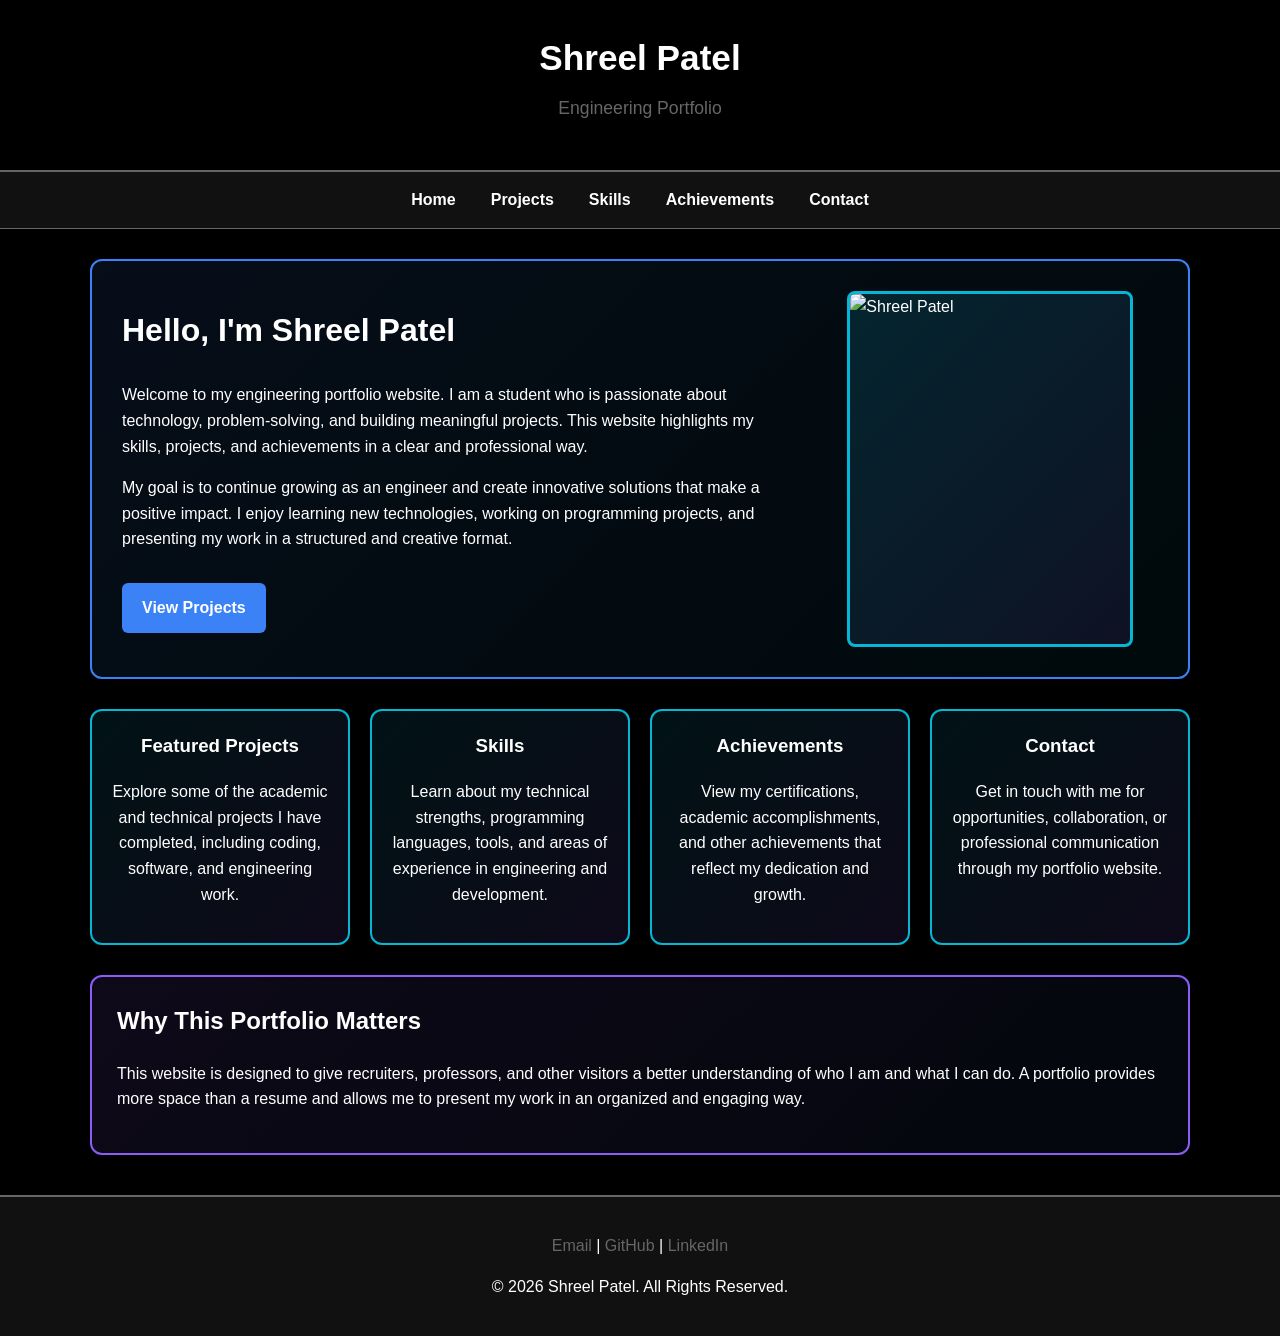
==== index.html @ b96296e6 "Initial portfolio homepage" ====
<!DOCTYPE html>
<html lang="en">
<head>
    <meta charset="UTF-8">
    <meta name="viewport" content="width=device-width, initial-scale=1.0">
    <meta name="description" content="Shreel Patel Engineering Portfolio website">
    <meta name="keywords" content="Shreel Patel, engineering portfolio, projects, skills, achievements">
    <meta name="author" content="Shreel Dipakkumar Patel">
    <title>Shreel Patel | Engineering Portfolio</title>
    <link rel="stylesheet" href="style.css">
</head>
<body>

    <header>
        <h1>Shreel Patel</h1>
        <p>Engineering Portfolio</p>
    </header>

    <nav>
        <ul>
            <li><a href="index.html">Home</a></li>
            <li><a href="#">Projects</a></li>
            <li><a href="#">Skills</a></li>
            <li><a href="#">Achievements</a></li>
            <li><a href="#">Contact</a></li>
        </ul>
    </nav>

    <main>
        <section class="intro">
            <div class="intro-text">
                <h2>Hello, I'm Shreel Patel</h2>
                <p>
                    Welcome to my engineering portfolio website. I am a student who is passionate about
                    technology, problem-solving, and building meaningful projects. This website highlights
                    my skills, projects, and achievements in a clear and professional way.
                </p>
                <p>
                    My goal is to continue growing as an engineer and create innovative solutions that
                    make a positive impact. I enjoy learning new technologies, working on programming
                    projects, and presenting my work in a structured and creative format.
                </p>
                <a class="button" href="#">View Projects</a>
            </div>

            <div class="intro-image">
                <img src="Personal.jpg" alt="Shreel Patel" class="photo-box">
            </div>
        </section>

        <section class="highlights">
            <article class="card">
                <h3>Featured Projects</h3>
                <p>
                    Explore some of the academic and technical projects I have completed, including coding,
                    software, and engineering work.
                </p>
            </article>

            <article class="card">
                <h3>Skills</h3>
                <p>
                    Learn about my technical strengths, programming languages, tools, and areas of
                    experience in engineering and development.
                </p>
            </article>

            <article class="card">
                <h3>Achievements</h3>
                <p>
                    View my certifications, academic accomplishments, and other achievements that reflect
                    my dedication and growth.
                </p>
            </article>

            <article class="card">
                <h3>Contact</h3>
                <p>
                    Get in touch with me for opportunities, collaboration, or professional communication
                    through my portfolio website.
                </p>
            </article>
        </section>

        <section class="about-preview">
            <h2>Why This Portfolio Matters</h2>
            <p>
                This website is designed to give recruiters, professors, and other visitors a better
                understanding of who I am and what I can do. A portfolio provides more space than a
                resume and allows me to present my work in an organized and engaging way.
            </p>
        </section>
    </main>

    <footer>
        <p>
            <a href="mailto:spate260@asu.edu">Email</a> |
            <a href="https://github.com/spate260-Patel" target="_blank">GitHub</a> |
            <a href="https://linkedin.com/in/shreeldipakkumarpatel" target="_blank">LinkedIn</a>
        </p>
        <p>&copy; 2026 Shreel Patel. All Rights Reserved.</p>
    </footer>

</body>
</html>
---- style.css ----
:root {
    --text: #ffffff;
    --background: #000000;
    --primary: #ffffff;
    --secondary: #cccccc;
    --accent: #666666;
    --accent-blue: #3b82f6;
    --accent-teal: #06b6d4;
    --accent-purple: #8b5cf6;
}

body {
    margin: 0;
    font-family: Arial, Helvetica, sans-serif;
    background-color: var(--background);
    color: var(--text);
    line-height: 1.6;
}

header {
    text-align: center;
    padding: 30px 20px;
    border-bottom: 2px solid var(--accent);
}

header h1 {
    margin: 0;
    font-size: 2.2em;
}

header p {
    margin-top: 8px;
    font-size: 1.1em;
    color: var(--accent);
}

nav {
    background-color: #111111;
    border-bottom: 1px solid var(--accent);
}

nav ul {
    list-style-type: none;
    margin: 0;
    padding: 15px 0;
    display: flex;
    justify-content: center;
    gap: 35px;
}

nav a {
    color: var(--text);
    text-decoration: none;
    font-weight: bold;
}

nav a:hover {
    color: var(--primary);
}

main {
    width: 90%;
    max-width: 1100px;
    margin: 30px auto;
}

.intro {
    display: flex;
    justify-content: space-between;
    align-items: center;
    gap: 30px;
    padding: 30px;
    border: 2px solid var(--accent-blue);
    border-radius: 12px;
    background: linear-gradient(135deg, rgba(59, 130, 246, 0.1) 0%, rgba(6, 182, 212, 0.05) 100%);
    transition: all 0.3s ease;
}

.intro-text {
    flex: 2;
}

.intro-text h2 {
    font-size: 2em;
    margin-top: 0;
    color: var(--primary);
}

.intro-image {
    flex: 1;
    display: flex;
    justify-content: center;
}

.photo-box {
    width: 280px;
    height: 350px;
    border: 3px solid var(--accent-teal);
    display: block;
    background: linear-gradient(135deg, rgba(6, 182, 212, 0.15) 0%, rgba(139, 92, 246, 0.1) 100%);
    border-radius: 8px;
    transition: all 0.3s ease;
    object-fit: contain;
    object-position: center;
}

.photo-box:hover {
    border-color: var(--accent-purple);
    box-shadow: 0 0 25px rgba(139, 92, 246, 0.4);
}

.button {
    display: inline-block;
    margin-top: 15px;
    padding: 12px 20px;
    background-color: var(--accent-blue);
    color: #ffffff;
    text-decoration: none;
    border-radius: 6px;
    font-weight: bold;
    transition: all 0.3s ease;
}

.button:hover {
    background-color: var(--accent-teal);
    color: #000000;
    transform: translateY(-2px);
    box-shadow: 0 5px 15px rgba(6, 182, 212, 0.4);
}

.highlights {
    display: grid;
    grid-template-columns: repeat(4, 1fr);
    gap: 20px;
    margin-top: 30px;
}

.card {
    border: 2px solid var(--accent-teal);
    border-radius: 12px;
    padding: 20px;
    text-align: center;
    background: linear-gradient(135deg, rgba(6, 182, 212, 0.1) 0%, rgba(139, 92, 246, 0.1) 100%);
    transition: all 0.3s ease;
}

.card:hover {
    border-color: var(--accent-purple);
    box-shadow: 0 0 20px rgba(6, 182, 212, 0.3);
    transform: translateY(-5px);
}

.card h3 {
    margin-top: 0;
    color: var(--primary);
}

.about-preview {
    margin-top: 30px;
    padding: 25px;
    border: 2px solid var(--accent-purple);
    border-radius: 12px;
    background: linear-gradient(135deg, rgba(139, 92, 246, 0.1) 0%, rgba(59, 130, 246, 0.05) 100%);
    transition: all 0.3s ease;
}

.about-preview h2 {
    margin-top: 0;
    color: var(--primary);
}

footer {
    text-align: center;
    padding: 20px;
    margin-top: 40px;
    border-top: 2px solid var(--accent);
    background-color: #111111;
}

footer a {
    color: var(--accent);
    text-decoration: none;
}

footer a:hover {
    color: var(--primary);
}

@media (max-width: 900px) {
    .intro {
        flex-direction: column;
        text-align: center;
    }

    .highlights {
        grid-template-columns: repeat(2, 1fr);
    }
}

@media (max-width: 600px) {
    nav ul {
        flex-direction: column;
        gap: 15px;
    }

    .highlights {
        grid-template-columns: 1fr;
    }

    .photo-box {
        width: 180px;
        height: 180px;
    }
}
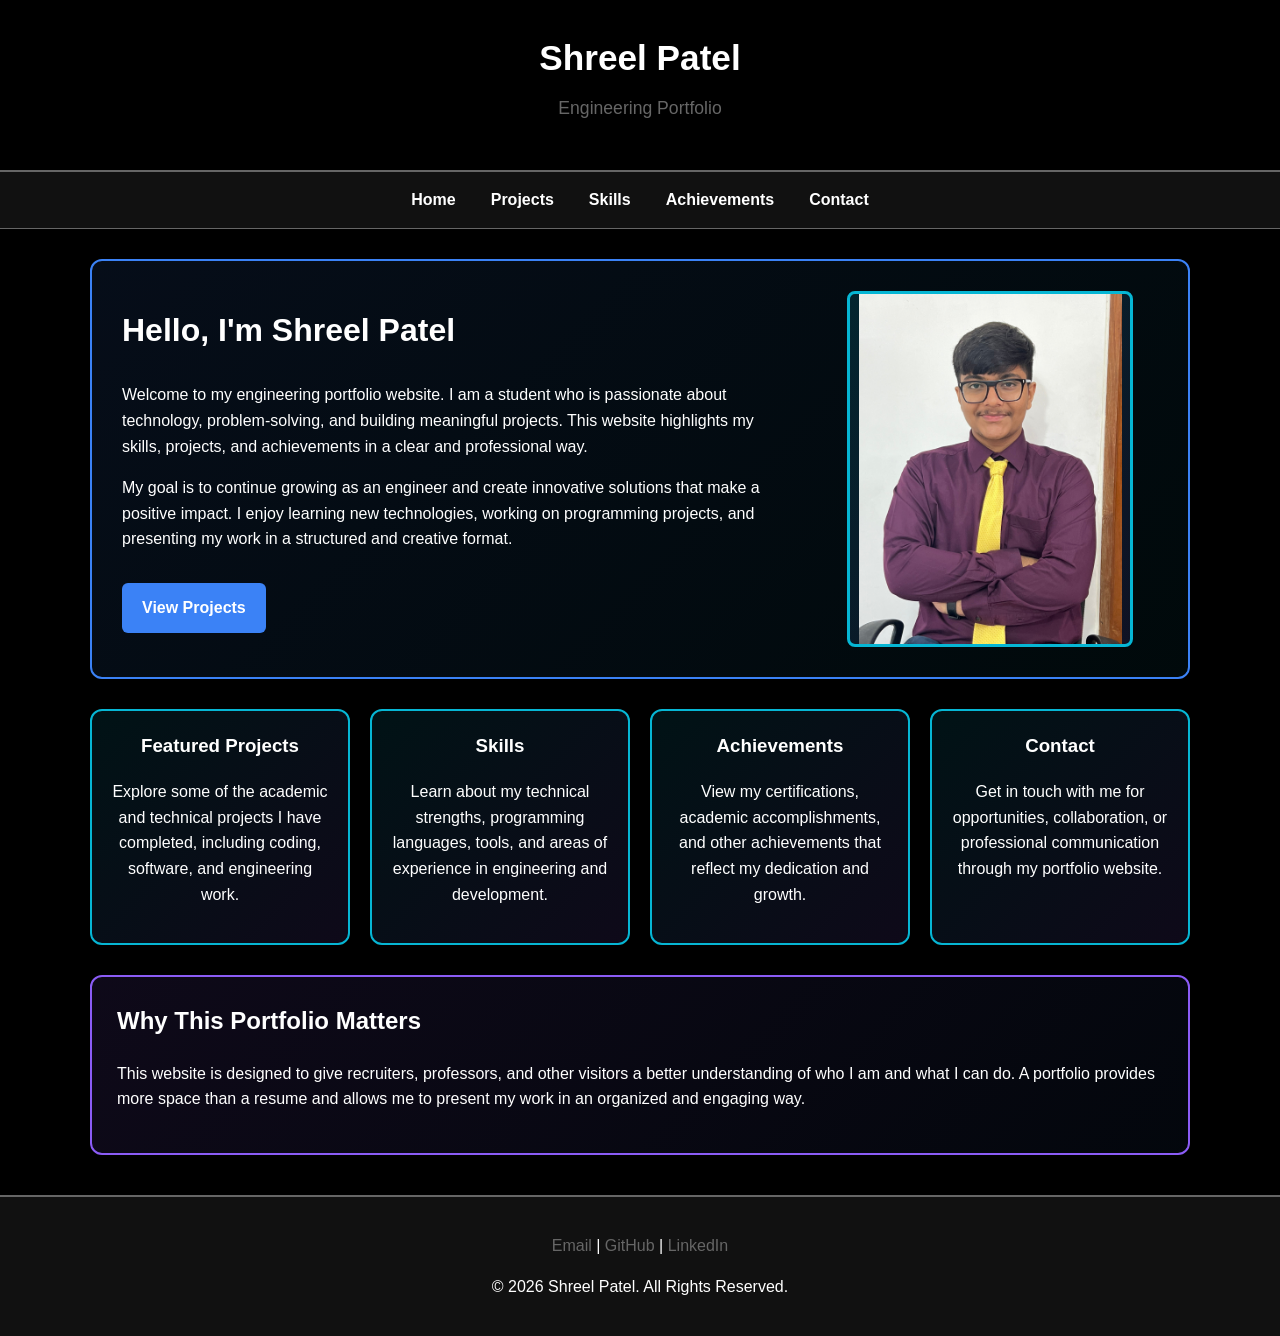
==== commit 60d29776: "Update index.html" ====
--- a/index.html
+++ b/index.html
@@ -44,7 +44,7 @@
             </div>
 
             <div class="intro-image">
-                <img src="Personal.jpg" alt="Shreel Patel" class="photo-box">
+                <img src="Personal.JPG" alt="Shreel Patel" class="photo-box">
             </div>
         </section>
 
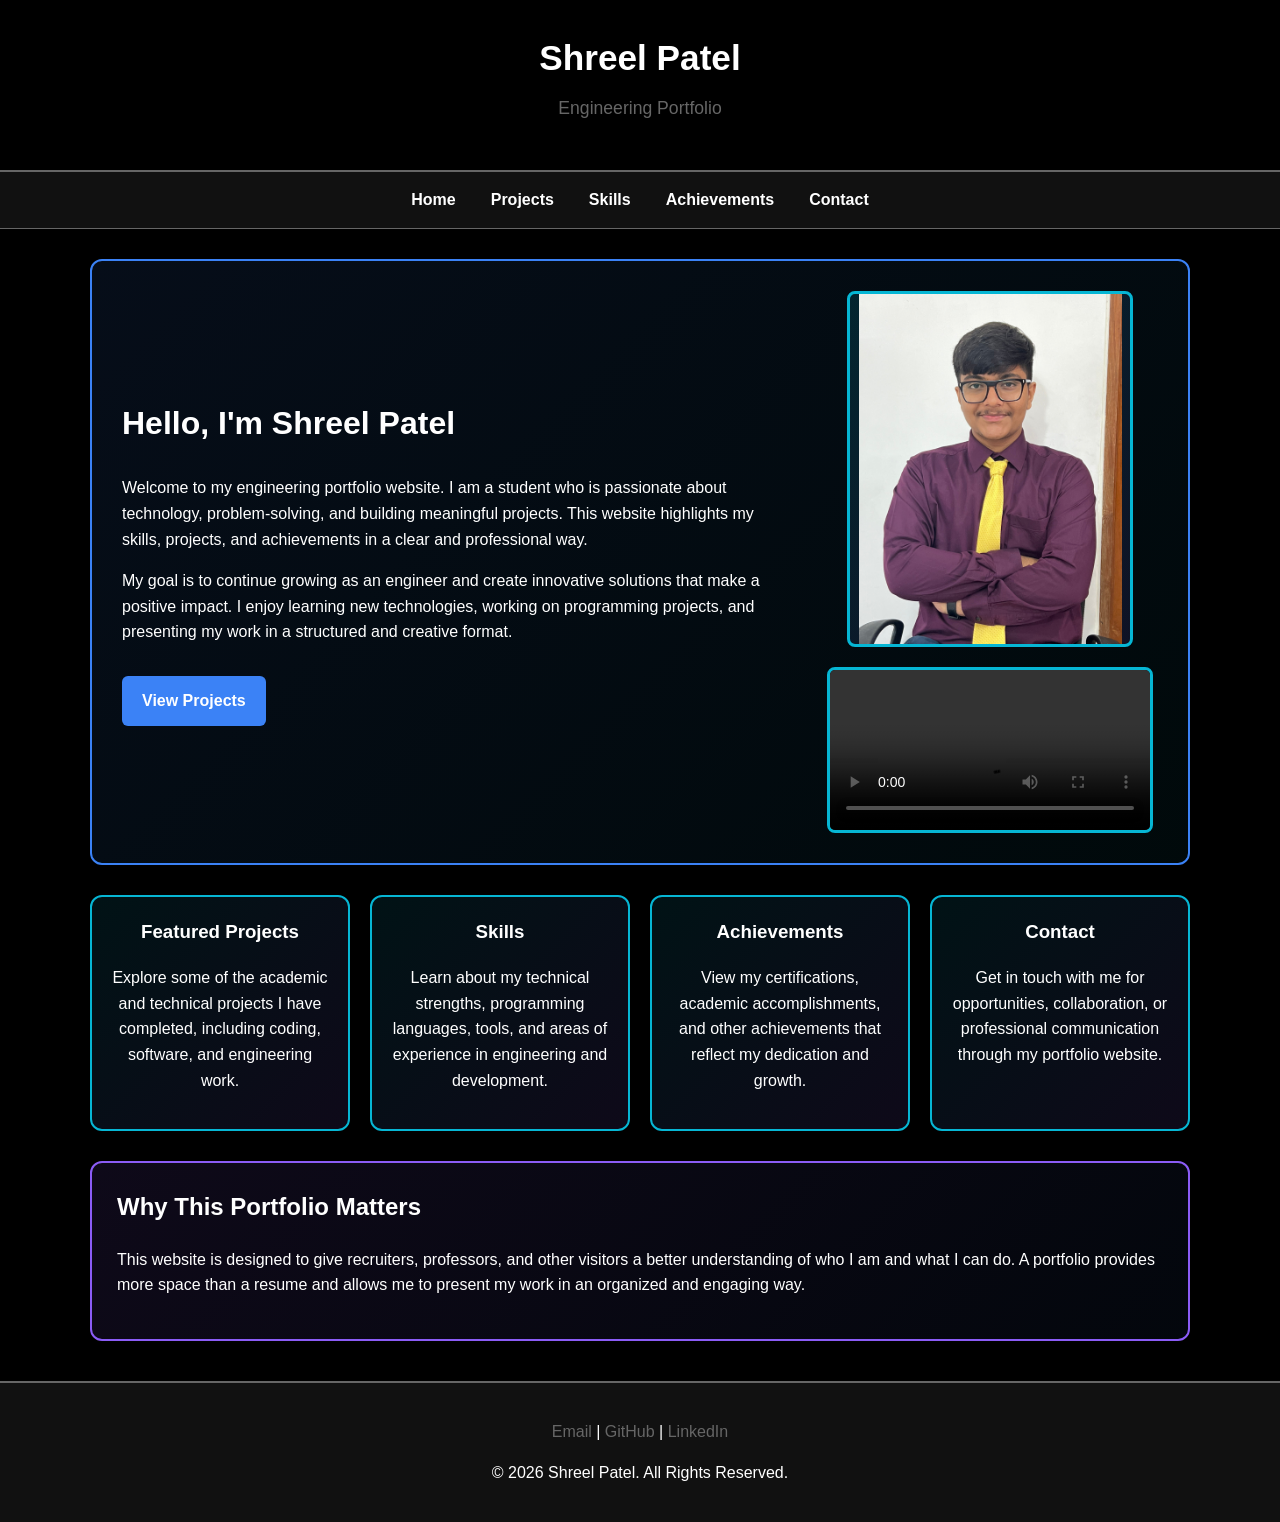
==== commit 0af93643: "Add portfolio files and updates" ====
--- a/index.html
+++ b/index.html
@@ -19,10 +19,10 @@
     <nav>
         <ul>
             <li><a href="index.html">Home</a></li>
-            <li><a href="#">Projects</a></li>
-            <li><a href="#">Skills</a></li>
-            <li><a href="#">Achievements</a></li>
-            <li><a href="#">Contact</a></li>
+            <li><a href="projects.html">Projects</a></li>
+            <li><a href="skills.html">Skills</a></li>
+            <li><a href="achievements.html">Achievements</a></li>
+            <li><a href="contact.html">Contact</a></li>
         </ul>
     </nav>
 
@@ -43,8 +43,12 @@
                 <a class="button" href="#">View Projects</a>
             </div>
 
-            <div class="intro-image">
+            <div class="intro-image" style="flex-direction: column; gap: 20px; align-items: center;">
                 <img src="Personal.JPG" alt="Shreel Patel" class="photo-box">
+                <video width="320" controls style="border: 3px solid var(--accent-teal); border-radius: 8px;">
+                    <source src="video_shreel.mp4" type="video/mp4">
+                    Your browser does not support the video tag.
+                </video>
             </div>
         </section>
 
--- a/style.css
+++ b/style.css
@@ -211,4 +211,56 @@
         width: 180px;
         height: 180px;
     }
+}
+
+table {
+    width: 100%;
+    border-collapse: collapse;
+    margin-top: 20px;
+    margin-bottom: 20px;
+}
+
+th, td {
+    border: 1px solid var(--accent);
+    padding: 10px;
+    text-align: left;
+}
+
+th {
+    background-color: #111111;
+    color: var(--primary);
+}
+
+form input[type="text"],
+form input[type="email"],
+form textarea {
+    width: 100%;
+    max-width: 500px;
+    padding: 10px;
+    background-color: #111111;
+    color: var(--text);
+    border: 1px solid var(--accent);
+    border-radius: 4px;
+    box-sizing: border-box;
+}
+
+form textarea {
+    height: 100px;
+    resize: vertical;
+}
+
+form input[type="submit"] {
+    background-color: var(--accent-blue);
+    color: #ffffff;
+    border: none;
+    padding: 12px 20px;
+    cursor: pointer;
+    border-radius: 6px;
+    font-weight: bold;
+    transition: all 0.3s ease;
+}
+
+form input[type="submit"]:hover {
+    background-color: var(--accent-teal);
+    color: #000000;
 }
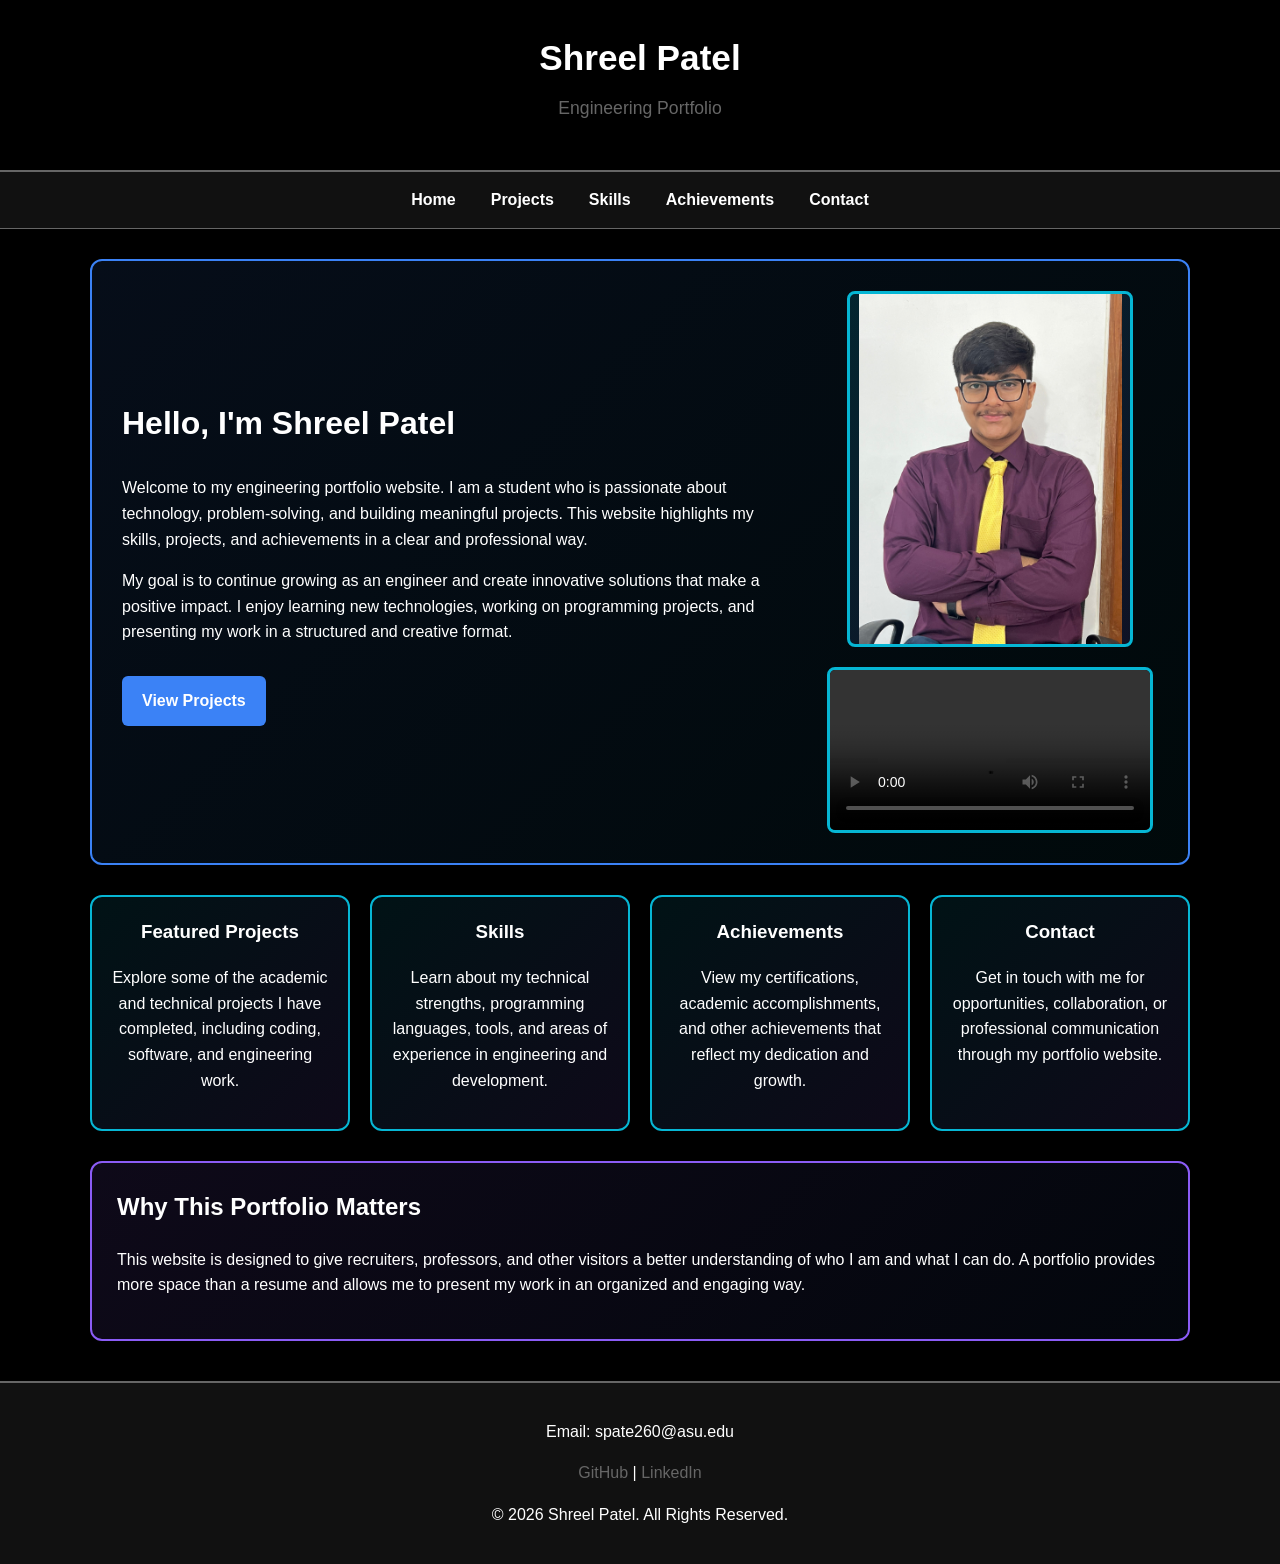
==== commit af3b8d06: "Final submission" ====
--- a/index.html
+++ b/index.html
@@ -97,8 +97,8 @@
     </main>
 
     <footer>
+        <p>Email: spate260@asu.edu</p>
         <p>
-            <a href="mailto:spate260@asu.edu">Email</a> |
             <a href="https://github.com/spate260-Patel" target="_blank">GitHub</a> |
             <a href="https://linkedin.com/in/shreeldipakkumarpatel" target="_blank">LinkedIn</a>
         </p>
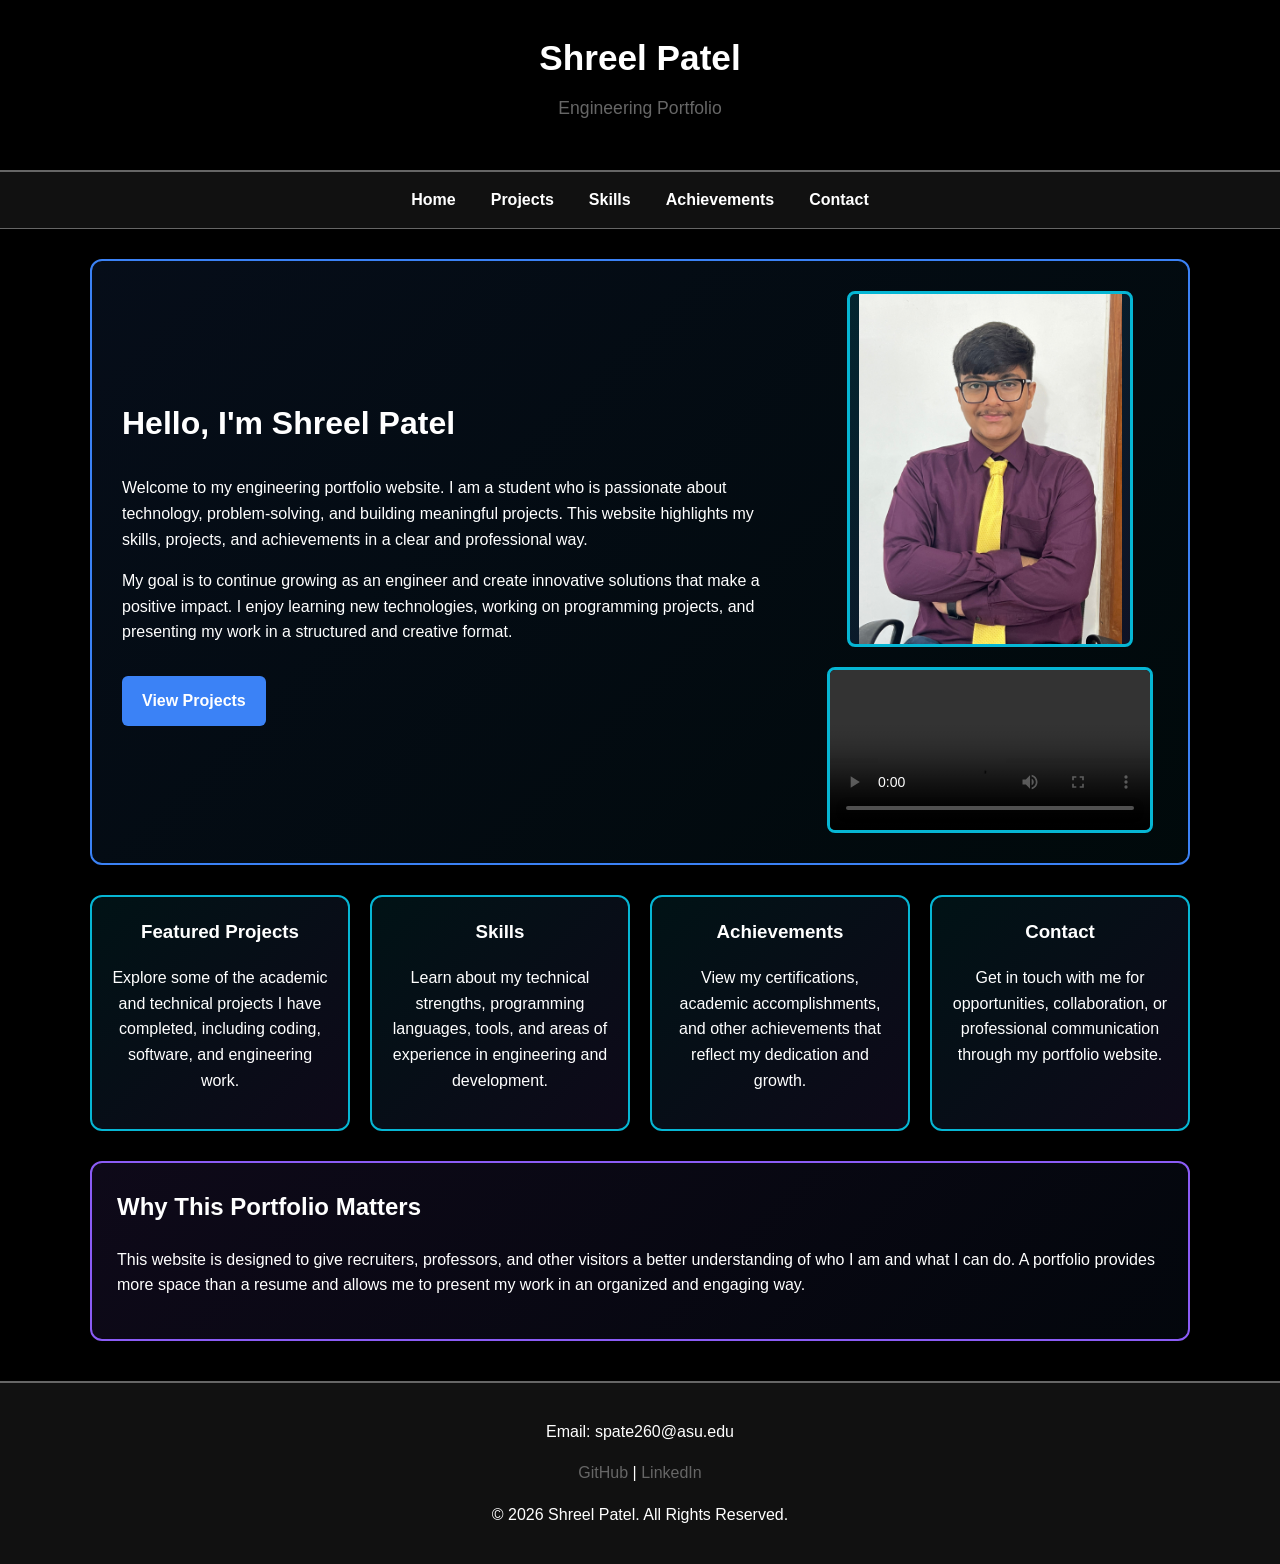
==== commit f7d856b4: "Final submission" ====
--- a/index.html
+++ b/index.html
@@ -1,5 +1,6 @@
 <!DOCTYPE html>
 <html lang="en">
+
 <head>
     <meta charset="UTF-8">
     <meta name="viewport" content="width=device-width, initial-scale=1.0">
@@ -9,6 +10,7 @@
     <title>Shreel Patel | Engineering Portfolio</title>
     <link rel="stylesheet" href="style.css">
 </head>
+
 <body>
 
     <header>
@@ -106,4 +108,5 @@
     </footer>
 
 </body>
+
 </html>
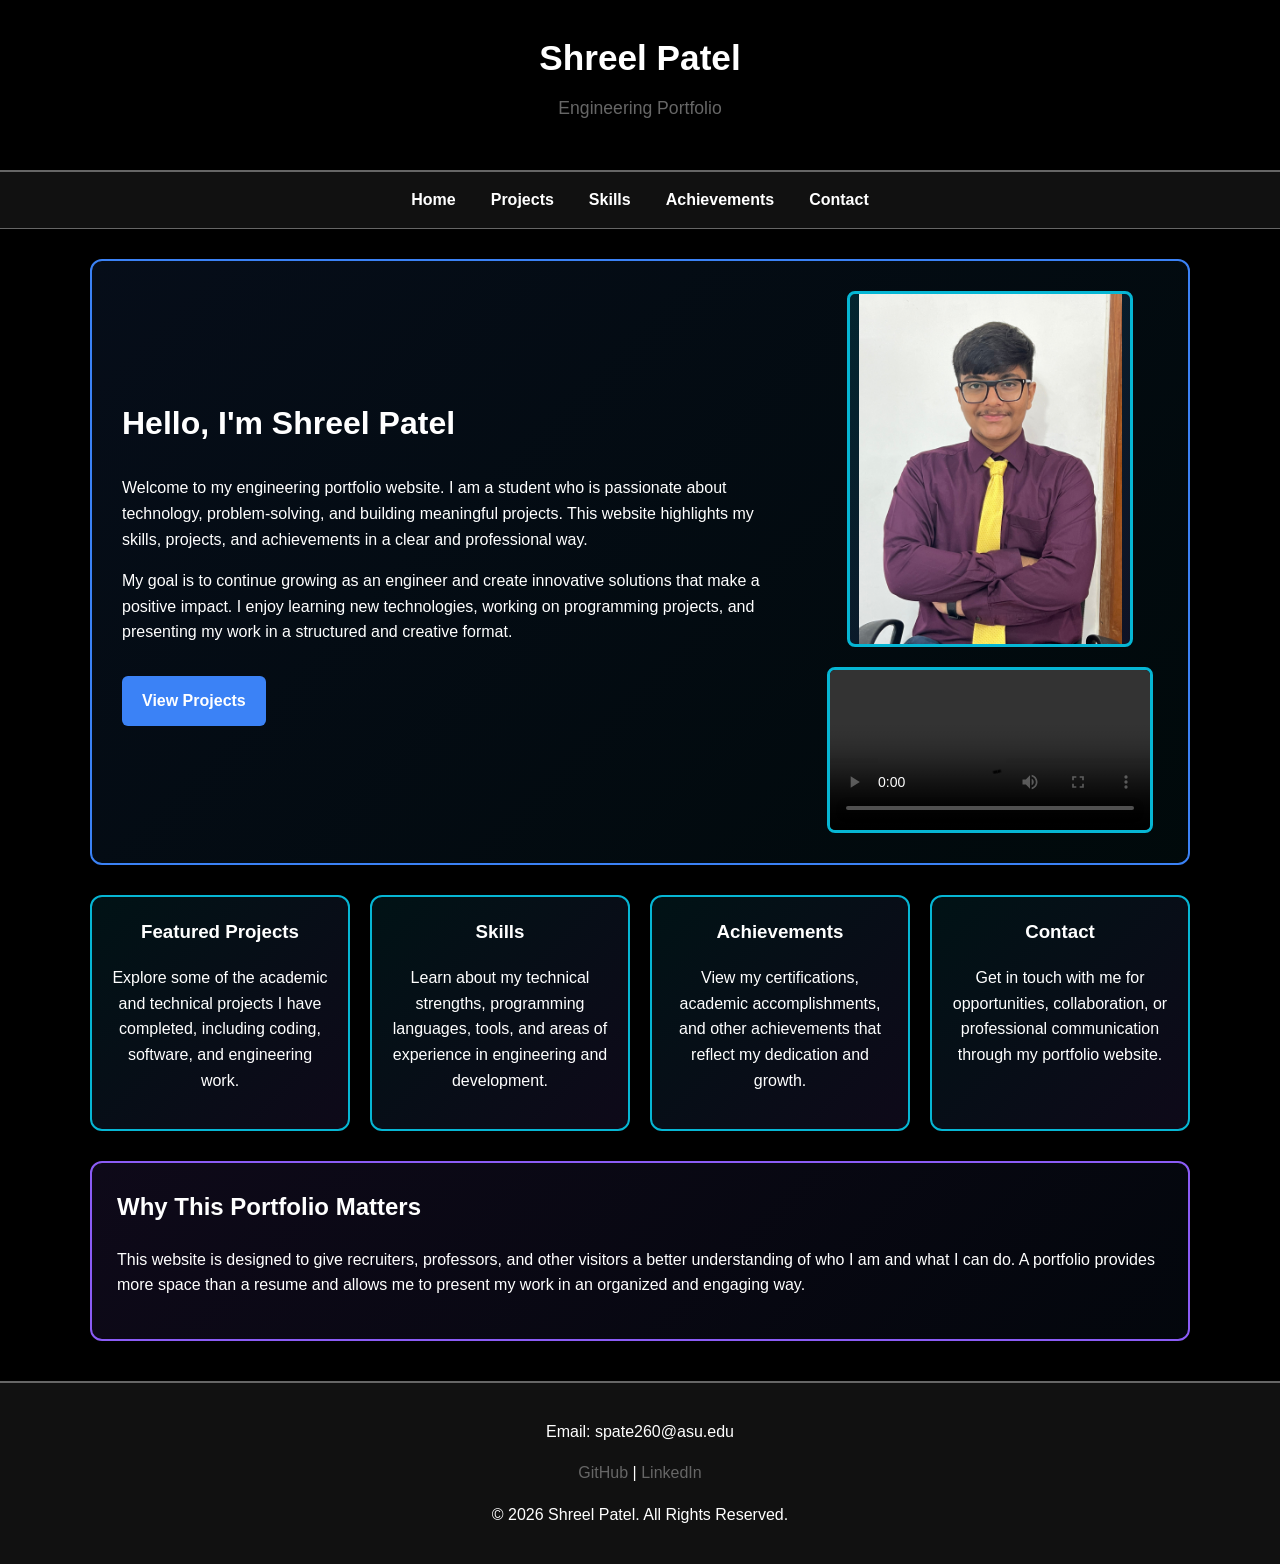
==== commit eb4d3019: "Add Google Analytics tracking code to all pages" ====
--- a/index.html
+++ b/index.html
@@ -9,6 +9,15 @@
     <meta name="author" content="Shreel Dipakkumar Patel">
     <title>Shreel Patel | Engineering Portfolio</title>
     <link rel="stylesheet" href="style.css">
+    <!-- Google tag (gtag.js) -->
+    <script async src="https://www.googletagmanager.com/gtag/js?id=G-SZZ9H8VXZS"></script>
+    <script>
+      window.dataLayer = window.dataLayer || [];
+      function gtag(){dataLayer.push(arguments);}
+      gtag('js', new Date());
+
+      gtag('config', 'G-SZZ9H8VXZS');
+    </script>
 </head>
 
 <body>
